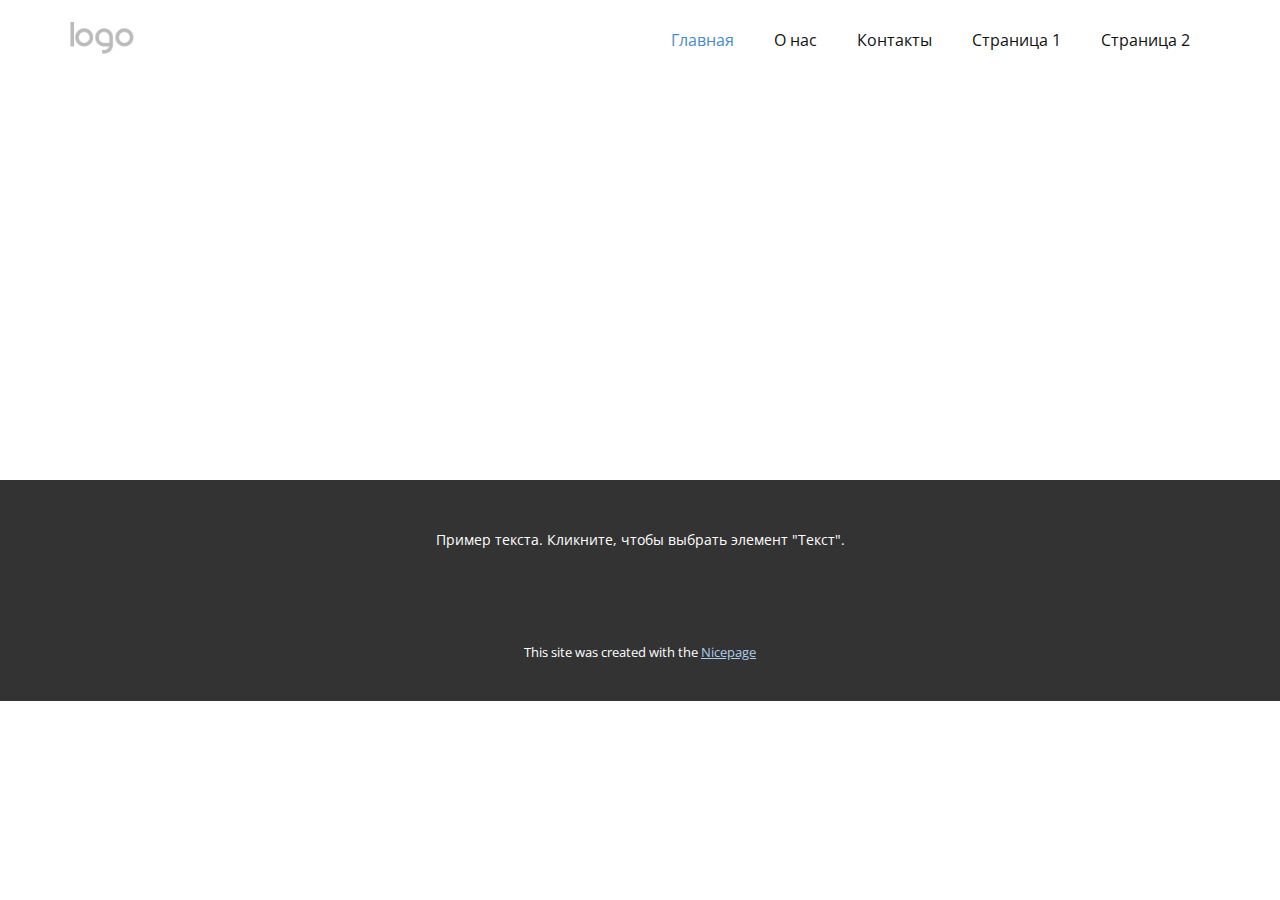
==== Главная.html @ ad7abad9 "Загрузка шаблона" ====
<!DOCTYPE html>
<html style="font-size: 16px;" lang="ru"><head>
    <meta name="viewport" content="width=device-width, initial-scale=1.0">
    <meta charset="utf-8">
    <meta name="keywords" content="">
    <meta name="description" content="">
    <title>Главная</title>
    <link rel="stylesheet" href="nicepage.css" media="screen">
<link rel="stylesheet" href="Главная.css" media="screen">
    <script class="u-script" type="text/javascript" src="jquery.js" defer=""></script>
    <script class="u-script" type="text/javascript" src="nicepage.js" defer=""></script>
    <meta name="generator" content="Nicepage 6.9.2, nicepage.com">
    <link id="u-theme-google-font" rel="stylesheet" href="https://fonts.googleapis.com/css?family=Roboto:100,100i,300,300i,400,400i,500,500i,700,700i,900,900i|Open+Sans:300,300i,400,400i,500,500i,600,600i,700,700i,800,800i">
    
    
    
    <script type="application/ld+json">{
		"@context": "http://schema.org",
		"@type": "Organization",
		"name": "",
		"logo": "images/default-logo.png"
}</script>
    <meta name="theme-color" content="#478ac9">
    <meta property="og:title" content="Главная">
    <meta property="og:type" content="website">
  <meta data-intl-tel-input-cdn-path="intlTelInput/"></head>
  <body data-path-to-root="./" data-include-products="false" class="u-body u-xl-mode" data-lang="ru"><header class="u-clearfix u-header u-header" id="sec-d67f"><div class="u-clearfix u-sheet u-valign-middle u-sheet-1">
        <a href="#" class="u-image u-logo u-image-1">
          <img src="images/default-logo.png" class="u-logo-image u-logo-image-1">
        </a>
        <nav class="u-menu u-menu-dropdown u-offcanvas u-menu-1">
          <div class="menu-collapse" style="font-size: 1rem; letter-spacing: 0px;">
            <a class="u-button-style u-custom-left-right-menu-spacing u-custom-padding-bottom u-custom-top-bottom-menu-spacing u-nav-link u-text-active-palette-1-base u-text-hover-palette-2-base" href="#">
              <svg class="u-svg-link" viewBox="0 0 24 24"><use xlink:href="#menu-hamburger"></use></svg>
              <svg class="u-svg-content" version="1.1" id="menu-hamburger" viewBox="0 0 16 16" x="0px" y="0px" xmlns:xlink="http://www.w3.org/1999/xlink" xmlns="http://www.w3.org/2000/svg"><g><rect y="1" width="16" height="2"></rect><rect y="7" width="16" height="2"></rect><rect y="13" width="16" height="2"></rect>
</g></svg>
            </a>
          </div>
          <div class="u-nav-container">
            <ul class="u-nav u-unstyled u-nav-1"><li class="u-nav-item"><a class="u-button-style u-nav-link u-text-active-palette-1-base u-text-hover-palette-2-base" href="Главная.html" style="padding: 10px 20px;">Главная</a>
</li><li class="u-nav-item"><a class="u-button-style u-nav-link u-text-active-palette-1-base u-text-hover-palette-2-base" href="О-нас.html" style="padding: 10px 20px;">О нас</a>
</li><li class="u-nav-item"><a class="u-button-style u-nav-link u-text-active-palette-1-base u-text-hover-palette-2-base" href="Контакты.html" style="padding: 10px 20px;">Контакты</a>
</li><li class="u-nav-item"><a class="u-button-style u-nav-link u-text-active-palette-1-base u-text-hover-palette-2-base" href="Страница-1.html" style="padding: 10px 20px;">Страница 1</a>
</li><li class="u-nav-item"><a class="u-button-style u-nav-link u-text-active-palette-1-base u-text-hover-palette-2-base" href="Страница-2.html" style="padding: 10px 20px;">Страница 2</a>
</li></ul>
          </div>
          <div class="u-nav-container-collapse">
            <div class="u-black u-container-style u-inner-container-layout u-opacity u-opacity-95 u-sidenav">
              <div class="u-inner-container-layout u-sidenav-overflow">
                <div class="u-menu-close"></div>
                <ul class="u-align-center u-nav u-popupmenu-items u-unstyled u-nav-2"><li class="u-nav-item"><a class="u-button-style u-nav-link" href="Главная.html">Главная</a>
</li><li class="u-nav-item"><a class="u-button-style u-nav-link" href="О-нас.html">О нас</a>
</li><li class="u-nav-item"><a class="u-button-style u-nav-link" href="Контакты.html">Контакты</a>
</li><li class="u-nav-item"><a class="u-button-style u-nav-link" href="Страница-1.html">Страница 1</a>
</li><li class="u-nav-item"><a class="u-button-style u-nav-link" href="Страница-2.html">Страница 2</a>
</li></ul>
              </div>
            </div>
            <div class="u-black u-menu-overlay u-opacity u-opacity-70"></div>
          </div>
        </nav>
      </div></header>
    <section class="u-clearfix u-section-1" id="sec-e5f7">
      <div class="u-clearfix u-sheet u-sheet-1"></div>
    </section>
    
    
    
    <footer class="u-align-center u-clearfix u-footer u-grey-80 u-footer" id="sec-1137"><div class="u-clearfix u-sheet u-sheet-1">
        <p class="u-small-text u-text u-text-variant u-text-1">Пример текста. Кликните, чтобы выбрать элемент "Текст".</p>
      </div></footer>
    <section class="u-backlink u-clearfix u-grey-80">
      <p class="u-text">
        <span>This site was created with the </span>
        <a class="u-link" href="https://nicepage.com/" target="_blank" rel="nofollow">
          <span>Nicepage</span>
        </a>
      </p>
    </section>
  
</body></html>
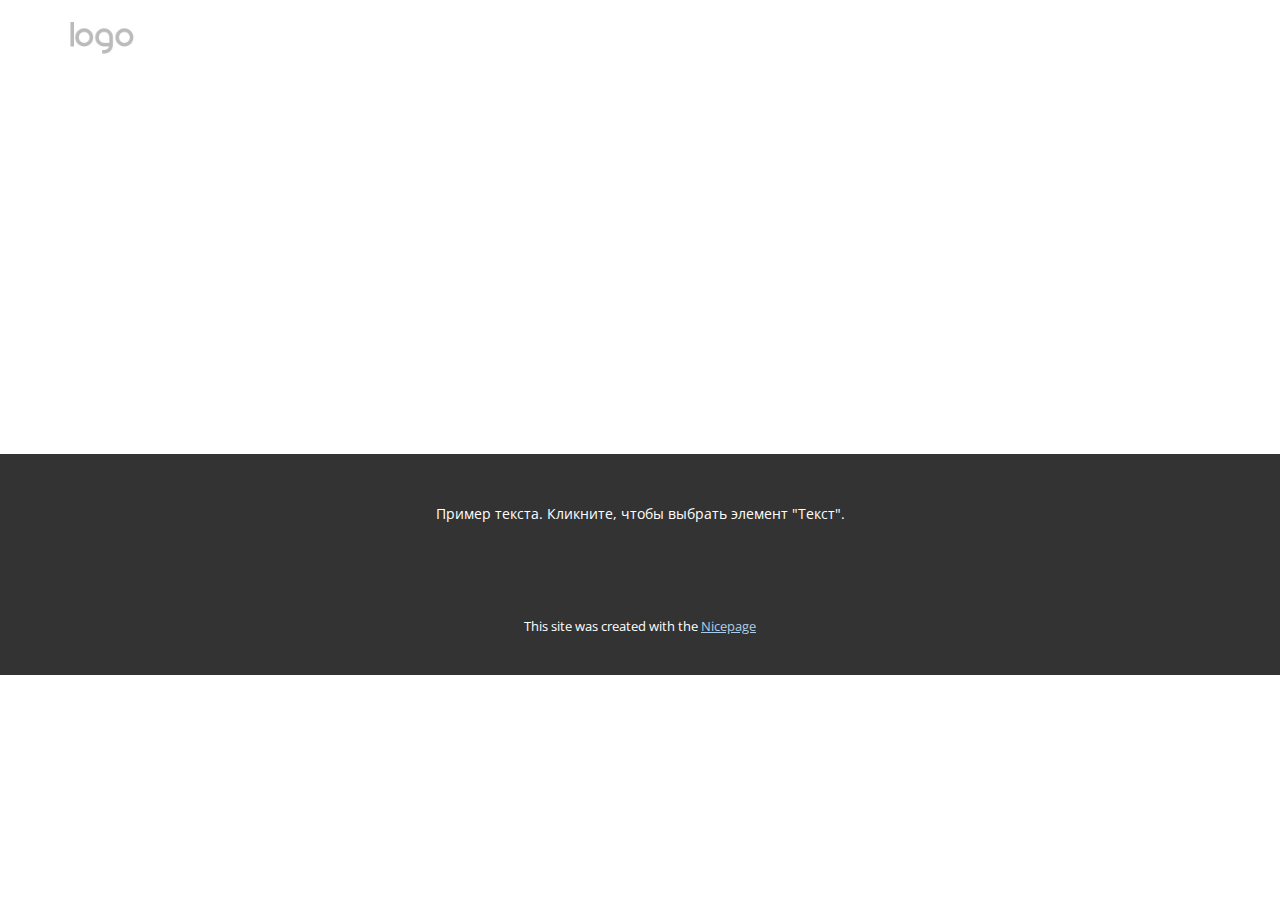
==== commit a8e28f19: "Загрузка Шаблона№2" ====
--- a/Главная.html
+++ b/Главная.html
@@ -24,41 +24,10 @@
     <meta property="og:title" content="Главная">
     <meta property="og:type" content="website">
   <meta data-intl-tel-input-cdn-path="intlTelInput/"></head>
-  <body data-path-to-root="./" data-include-products="false" class="u-body u-xl-mode" data-lang="ru"><header class="u-clearfix u-header u-header" id="sec-d67f"><div class="u-clearfix u-sheet u-valign-middle u-sheet-1">
+  <body data-path-to-root="./" data-include-products="false" class="u-body u-xl-mode" data-lang="ru"><header class="u-clearfix u-header u-header" id="sec-d67f"><div class="u-clearfix u-sheet u-sheet-1">
         <a href="#" class="u-image u-logo u-image-1">
           <img src="images/default-logo.png" class="u-logo-image u-logo-image-1">
         </a>
-        <nav class="u-menu u-menu-dropdown u-offcanvas u-menu-1">
-          <div class="menu-collapse" style="font-size: 1rem; letter-spacing: 0px;">
-            <a class="u-button-style u-custom-left-right-menu-spacing u-custom-padding-bottom u-custom-top-bottom-menu-spacing u-nav-link u-text-active-palette-1-base u-text-hover-palette-2-base" href="#">
-              <svg class="u-svg-link" viewBox="0 0 24 24"><use xlink:href="#menu-hamburger"></use></svg>
-              <svg class="u-svg-content" version="1.1" id="menu-hamburger" viewBox="0 0 16 16" x="0px" y="0px" xmlns:xlink="http://www.w3.org/1999/xlink" xmlns="http://www.w3.org/2000/svg"><g><rect y="1" width="16" height="2"></rect><rect y="7" width="16" height="2"></rect><rect y="13" width="16" height="2"></rect>
-</g></svg>
-            </a>
-          </div>
-          <div class="u-nav-container">
-            <ul class="u-nav u-unstyled u-nav-1"><li class="u-nav-item"><a class="u-button-style u-nav-link u-text-active-palette-1-base u-text-hover-palette-2-base" href="Главная.html" style="padding: 10px 20px;">Главная</a>
-</li><li class="u-nav-item"><a class="u-button-style u-nav-link u-text-active-palette-1-base u-text-hover-palette-2-base" href="О-нас.html" style="padding: 10px 20px;">О нас</a>
-</li><li class="u-nav-item"><a class="u-button-style u-nav-link u-text-active-palette-1-base u-text-hover-palette-2-base" href="Контакты.html" style="padding: 10px 20px;">Контакты</a>
-</li><li class="u-nav-item"><a class="u-button-style u-nav-link u-text-active-palette-1-base u-text-hover-palette-2-base" href="Страница-1.html" style="padding: 10px 20px;">Страница 1</a>
-</li><li class="u-nav-item"><a class="u-button-style u-nav-link u-text-active-palette-1-base u-text-hover-palette-2-base" href="Страница-2.html" style="padding: 10px 20px;">Страница 2</a>
-</li></ul>
-          </div>
-          <div class="u-nav-container-collapse">
-            <div class="u-black u-container-style u-inner-container-layout u-opacity u-opacity-95 u-sidenav">
-              <div class="u-inner-container-layout u-sidenav-overflow">
-                <div class="u-menu-close"></div>
-                <ul class="u-align-center u-nav u-popupmenu-items u-unstyled u-nav-2"><li class="u-nav-item"><a class="u-button-style u-nav-link" href="Главная.html">Главная</a>
-</li><li class="u-nav-item"><a class="u-button-style u-nav-link" href="О-нас.html">О нас</a>
-</li><li class="u-nav-item"><a class="u-button-style u-nav-link" href="Контакты.html">Контакты</a>
-</li><li class="u-nav-item"><a class="u-button-style u-nav-link" href="Страница-1.html">Страница 1</a>
-</li><li class="u-nav-item"><a class="u-button-style u-nav-link" href="Страница-2.html">Страница 2</a>
-</li></ul>
-              </div>
-            </div>
-            <div class="u-black u-menu-overlay u-opacity u-opacity-70"></div>
-          </div>
-        </nav>
       </div></header>
     <section class="u-clearfix u-section-1" id="sec-e5f7">
       <div class="u-clearfix u-sheet u-sheet-1"></div>
--- a/nicepage.css
+++ b/nicepage.css
@@ -42565,7 +42565,7 @@
 }
 
 .u-header .u-sheet-1 {
-  min-height: 80px;
+  min-height: 53px;
 }
 
 .u-header .u-image-1 {
@@ -42579,23 +42579,6 @@
   height: 100%;
 }
 
-.u-header .u-menu-1 {
-  margin: -32px 0 22px auto;
-}
-
-.u-header .u-nav-1 {
-  font-size: 1rem;
-  letter-spacing: 0px;
-}
-
-.u-header .u-nav-2 {
-  font-size: 1.25rem;
-}
-@media (max-width: 1199px) {
-  .u-header .u-menu-1 {
-    width: auto;
-  }
-}
 
 
 
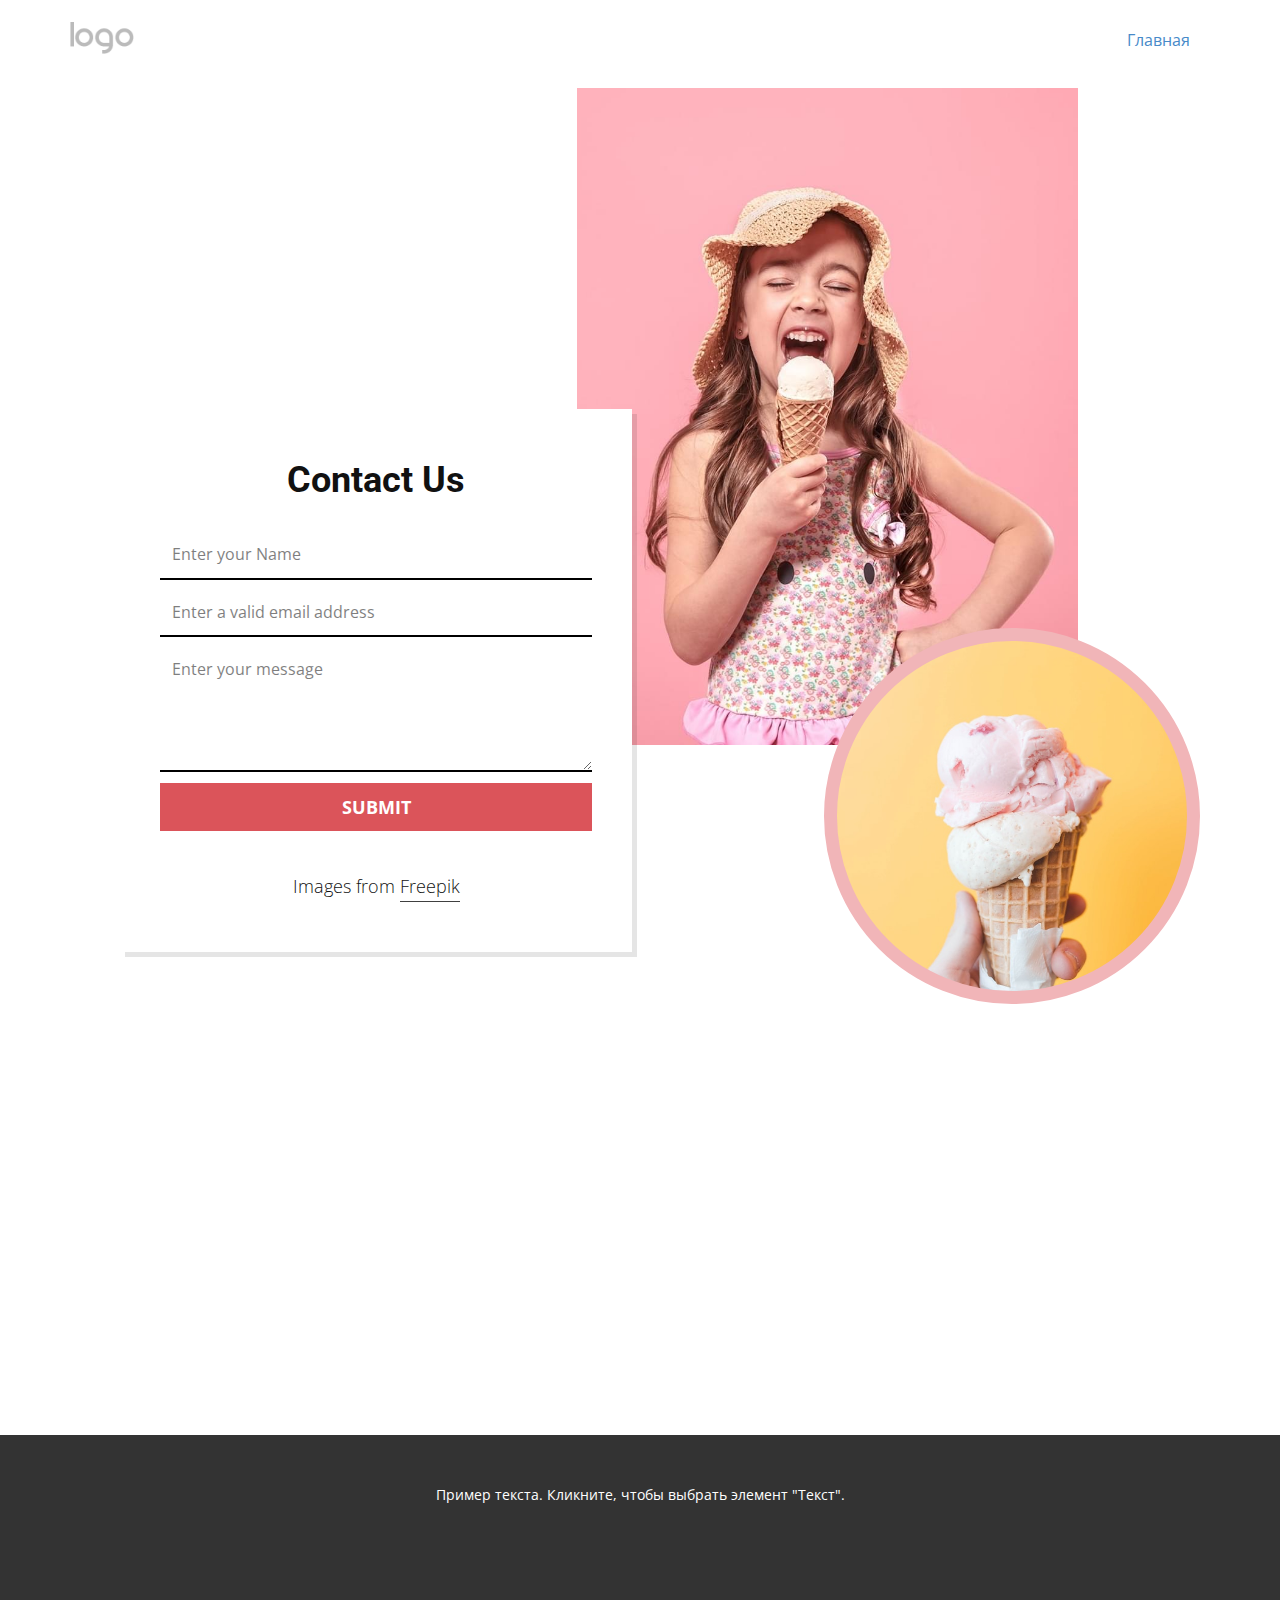
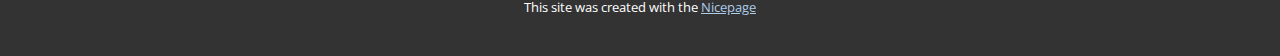
==== commit cdc39254: "Загрузка шаблона мороженного" ====
--- a/Главная.html
+++ b/Главная.html
@@ -10,6 +10,7 @@
     <script class="u-script" type="text/javascript" src="jquery.js" defer=""></script>
     <script class="u-script" type="text/javascript" src="nicepage.js" defer=""></script>
     <meta name="generator" content="Nicepage 6.9.2, nicepage.com">
+    <meta name="referrer" content="origin">
     <link id="u-theme-google-font" rel="stylesheet" href="https://fonts.googleapis.com/css?family=Roboto:100,100i,300,300i,400,400i,500,500i,700,700i,900,900i|Open+Sans:300,300i,400,400i,500,500i,600,600i,700,700i,800,800i">
     
     
@@ -24,10 +25,88 @@
     <meta property="og:title" content="Главная">
     <meta property="og:type" content="website">
   <meta data-intl-tel-input-cdn-path="intlTelInput/"></head>
-  <body data-path-to-root="./" data-include-products="false" class="u-body u-xl-mode" data-lang="ru"><header class="u-clearfix u-header u-header" id="sec-d67f"><div class="u-clearfix u-sheet u-sheet-1">
-        <a href="#" class="u-image u-logo u-image-1">
-          <img src="images/default-logo.png" class="u-logo-image u-logo-image-1">
-        </a>
+  <body data-path-to-root="./" data-include-products="false" class="u-body u-xl-mode" data-lang="ru"><header class=" u-border-no-bottom u-border-no-left u-border-no-right u-border-no-top u-clearfix u-header u-section-row-container" id="sec-d67f" style="background-image: none"><div class="u-section-rows">
+        <div class="u-clearfix u-section-row" data-animation-name="" data-animation-duration="0" data-animation-delay="0" data-animation-direction="" id="sec-18a8">
+          <div class="u-clearfix u-sheet u-sheet-1">
+            <a href="#" class="u-image u-logo u-image-1">
+              <img src="images/default-logo.png" class="u-logo-image u-logo-image-1">
+            </a>
+            <nav class="u-menu u-menu-one-level u-offcanvas u-menu-1">
+              <div class="menu-collapse" style="font-size: 1rem; letter-spacing: 0px;">
+                <a class="u-button-style u-custom-left-right-menu-spacing u-custom-padding-bottom u-custom-top-bottom-menu-spacing u-nav-link u-text-active-palette-1-base u-text-hover-palette-2-base" href="#">
+                  <svg class="u-svg-link" viewBox="0 0 24 24"><use xlink:href="#menu-hamburger"></use></svg>
+                  <svg class="u-svg-content" version="1.1" id="menu-hamburger" viewBox="0 0 16 16" x="0px" y="0px" xmlns:xlink="http://www.w3.org/1999/xlink" xmlns="http://www.w3.org/2000/svg"><g><rect y="1" width="16" height="2"></rect><rect y="7" width="16" height="2"></rect><rect y="13" width="16" height="2"></rect>
+</g></svg>
+                </a>
+              </div>
+              <div class="u-custom-menu u-nav-container">
+                <ul class="u-nav u-unstyled u-nav-1"><li class="u-nav-item"><a class="u-button-style u-nav-link u-text-active-palette-1-base u-text-hover-palette-2-base" href="Главная.html" style="padding: 10px 20px;">Главная</a>
+</li></ul>
+              </div>
+              <div class="u-custom-menu u-nav-container-collapse">
+                <div class="u-black u-container-style u-inner-container-layout u-opacity u-opacity-95 u-sidenav">
+                  <div class="u-inner-container-layout u-sidenav-overflow">
+                    <div class="u-menu-close"></div>
+                    <ul class="u-align-center u-nav u-popupmenu-items u-unstyled u-nav-2"><li class="u-nav-item"><a class="u-button-style u-nav-link" href="Главная.html">Главная</a>
+</li></ul>
+                  </div>
+                </div>
+                <div class="u-black u-menu-overlay u-opacity u-opacity-70"></div>
+              </div>
+            </nav>
+          </div>
+          
+          
+          
+          
+          
+        </div>
+        <div class="u-section-row" id="sec-cb13">
+          <div class="u-clearfix u-sheet u-sheet-2">
+            <div class="u-container-style u-group u-group-1">
+              <div class="u-container-layout u-container-layout-1">
+                <img src="images/vcv-min1.jpg" class="custom-expanded u-align-left u-image u-image-2" data-image-width="1096" data-image-height="1080">
+                <div class="u-border-13 u-border-palette-2-light-2 u-image u-image-circle u-image-3" alt="" data-image-width="687" data-image-height="1031"></div>
+                <div class="custom-expanded u-align-center u-container-style u-group u-white u-group-2">
+                  <div class="u-container-layout u-valign-middle u-container-layout-2">
+                    <h3 class="u-text u-text-default u-text-1">Contact Us</h3>
+                    <div class="u-form u-form-1">
+                      <form action="https://forms.nicepagesrv.com/v2/form/process" class="u-clearfix u-form-spacing-10 u-form-vertical u-inner-form" style="padding: 10px" source="email" name="form">
+                        <div class="u-form-group u-form-name">
+                          <label for="name-5a14" class="u-form-control-hidden u-label" wfd-invisible="true">Name</label>
+                          <input type="text" placeholder="Enter your Name" id="name-5a14" name="name" class="u-border-2 u-border-black u-border-no-left u-border-no-right u-border-no-top u-input u-input-rectangle" required="">
+                        </div>
+                        <div class="u-form-email u-form-group">
+                          <label for="email-5a14" class="u-form-control-hidden u-label" wfd-invisible="true">Email</label>
+                          <input type="email" placeholder="Enter a valid email address" id="email-5a14" name="email" class="u-border-2 u-border-black u-border-no-left u-border-no-right u-border-no-top u-input u-input-rectangle" required="">
+                        </div>
+                        <div class="u-form-group u-form-message">
+                          <label for="message-5a14" class="u-form-control-hidden u-label" wfd-invisible="true">Message</label>
+                          <textarea placeholder="Enter your message" rows="4" cols="50" id="message-5a14" name="message" class="u-border-2 u-border-black u-border-no-left u-border-no-right u-border-no-top u-input u-input-rectangle" required=""></textarea>
+                        </div>
+                        <div class="u-align-center u-form-group u-form-submit">
+                          <a href="#" class="u-active-black u-border-none u-btn u-btn-submit u-button-style u-hover-black u-palette-2-base u-btn-1">Submit</a>
+                          <input type="submit" value="submit" class="u-form-control-hidden" wfd-invisible="true">
+                        </div>
+                        <div class="u-form-send-message u-form-send-success" wfd-invisible="true"> Thank you! Your message has been sent. </div>
+                        <div class="u-form-send-error u-form-send-message" wfd-invisible="true"> Unable to send your message. Please fix errors then try again. </div>
+                        <input type="hidden" value="" name="recaptchaResponse" wfd-invisible="true">
+                        <input type="hidden" name="formServices" value="34ce5b33-24cd-249e-39a0-c139b62175f9">
+                      </form>
+                    </div>
+                    <p class="u-text u-text-2">Images from <a href="https://www.freepik.com/photos/food" class="u-border-1 u-border-grey-75 u-border-no-left u-border-no-right u-border-no-top u-btn u-button-style u-none u-text-body-color u-btn-2">Freepik</a>
+                    </p>
+                  </div>
+                </div>
+              </div>
+            </div>
+          </div>
+          
+          
+          
+          
+          
+        </div>
       </div></header>
     <section class="u-clearfix u-section-1" id="sec-e5f7">
       <div class="u-clearfix u-sheet u-sheet-1"></div>
--- a/nicepage.css
+++ b/nicepage.css
@@ -42560,12 +42560,8 @@
 
 
 /*end-variables sitestylecss*/
- .u-header {
-  background-image: none;
-}
-
 .u-header .u-sheet-1 {
-  min-height: 53px;
+  min-height: 21px;
 }
 
 .u-header .u-image-1 {
@@ -42579,9 +42575,175 @@
   height: 100%;
 }
 
+.u-header .u-menu-1 {
+  margin: -32px 0 0 auto;
+}
 
+.u-header .u-nav-1 {
+  font-size: 1rem;
+  letter-spacing: normal;
+}
 
+.u-header .u-nav-2 {
+  font-size: 1.25rem;
+}
+.u-header .u-sheet-2 {
+  min-height: 977px;
+}
 
+.u-header .u-group-1 {
+  width: 1140px;
+  min-height: 977px;
+  height: auto;
+  margin: 0 -20px 0 auto;
+}
+
+.u-header .u-container-layout-1 {
+  padding: 14px 30px;
+}
+
+.u-header .u-image-2 {
+  width: 501px;
+  height: 657px;
+  object-position: 50% 100%;
+  margin: 16px 122px 0 auto;
+}
+
+.u-header .u-image-3 {
+  width: 376px;
+  height: 376px;
+  background-image: url("images/photo-1497034825429-c343d7c6a68f1.jpg");
+  background-position: 50% 0%;
+  margin: -117px 0 0 auto;
+}
+
+.u-header .u-group-2 {
+  width: 512px;
+  min-height: 543px;
+  height: auto;
+  box-shadow: 5px 5px 0px 0 rgba(0,0,0,0.1);
+  margin: -595px auto 0 0;
+}
+
+.u-header .u-container-layout-2 {
+  padding: 30px;
+}
+
+.u-header .u-text-1 {
+  font-weight: 700;
+  font-size: 2.25rem;
+  text-transform: none;
+  margin: 0 auto;
+}
+
+.u-header .u-form-1 {
+  width: 452px;
+  margin: 20px 0 0;
+}
+
+.u-header .u-btn-1 {
+  background-image: none;
+  border-style: none;
+  text-transform: uppercase;
+  width: 100%;
+  font-size: 1.125rem;
+  font-weight: 700;
+  padding-left: 0;
+  padding-right: 0;
+}
+
+.u-header .u-text-2 {
+  font-weight: 300;
+  width: 301px;
+  margin: 20px auto 0;
+}
+
+.u-header .u-btn-2 {
+  border-style: solid;
+  padding: 0;
+}
+@media (max-width: 1199px) {
+  .u-header .u-sheet-1 {
+    min-height: 21px;
+  }
+}
+@media (max-width: 1199px) {
+  .u-header .u-group-1 {
+    width: 940px;
+    margin-top: -37px;
+    margin-right: 0;
+    height: auto;
+  }
+
+  .u-header .u-group-2 {
+    height: auto;
+  }
+}
+
+@media (max-width: 991px) {
+  .u-header .u-group-1 {
+    width: 720px;
+  }
+}
+
+@media (max-width: 767px) {
+  .u-header .u-group-1 {
+    width: 540px;
+  }
+
+  .u-header .u-container-layout-1 {
+    padding-left: 10px;
+    padding-right: 10px;
+  }
+
+  .u-header .u-image-2 {
+    margin-right: 19px;
+  }
+
+  .u-header .u-container-layout-2 {
+    padding-left: 10px;
+    padding-right: 10px;
+  }
+
+  .u-header .u-text-1 {
+    font-size: 1.875rem;
+  }
+}
+
+@media (max-width: 575px) {
+  .u-header .u-group-1 {
+    width: 340px;
+  }
+
+  .u-header .u-image-2 {
+    width: 320px;
+    height: 420px;
+    margin-right: 0;
+  }
+
+  .u-header .u-image-3 {
+    width: 320px;
+    height: 320px;
+    margin-top: 120px;
+  }
+
+  .u-header .u-group-2 {
+    width: 320px;
+    margin-top: -539px;
+  }
+
+  .u-header .u-text-1 {
+    font-size: 1.5rem;
+  }
+
+  .u-header .u-form-1 {
+    width: 300px;
+  }
+
+  .u-header .u-text-2 {
+    width: 300px;
+  }
+}
  .u-footer {
   background-image: none;
 }
